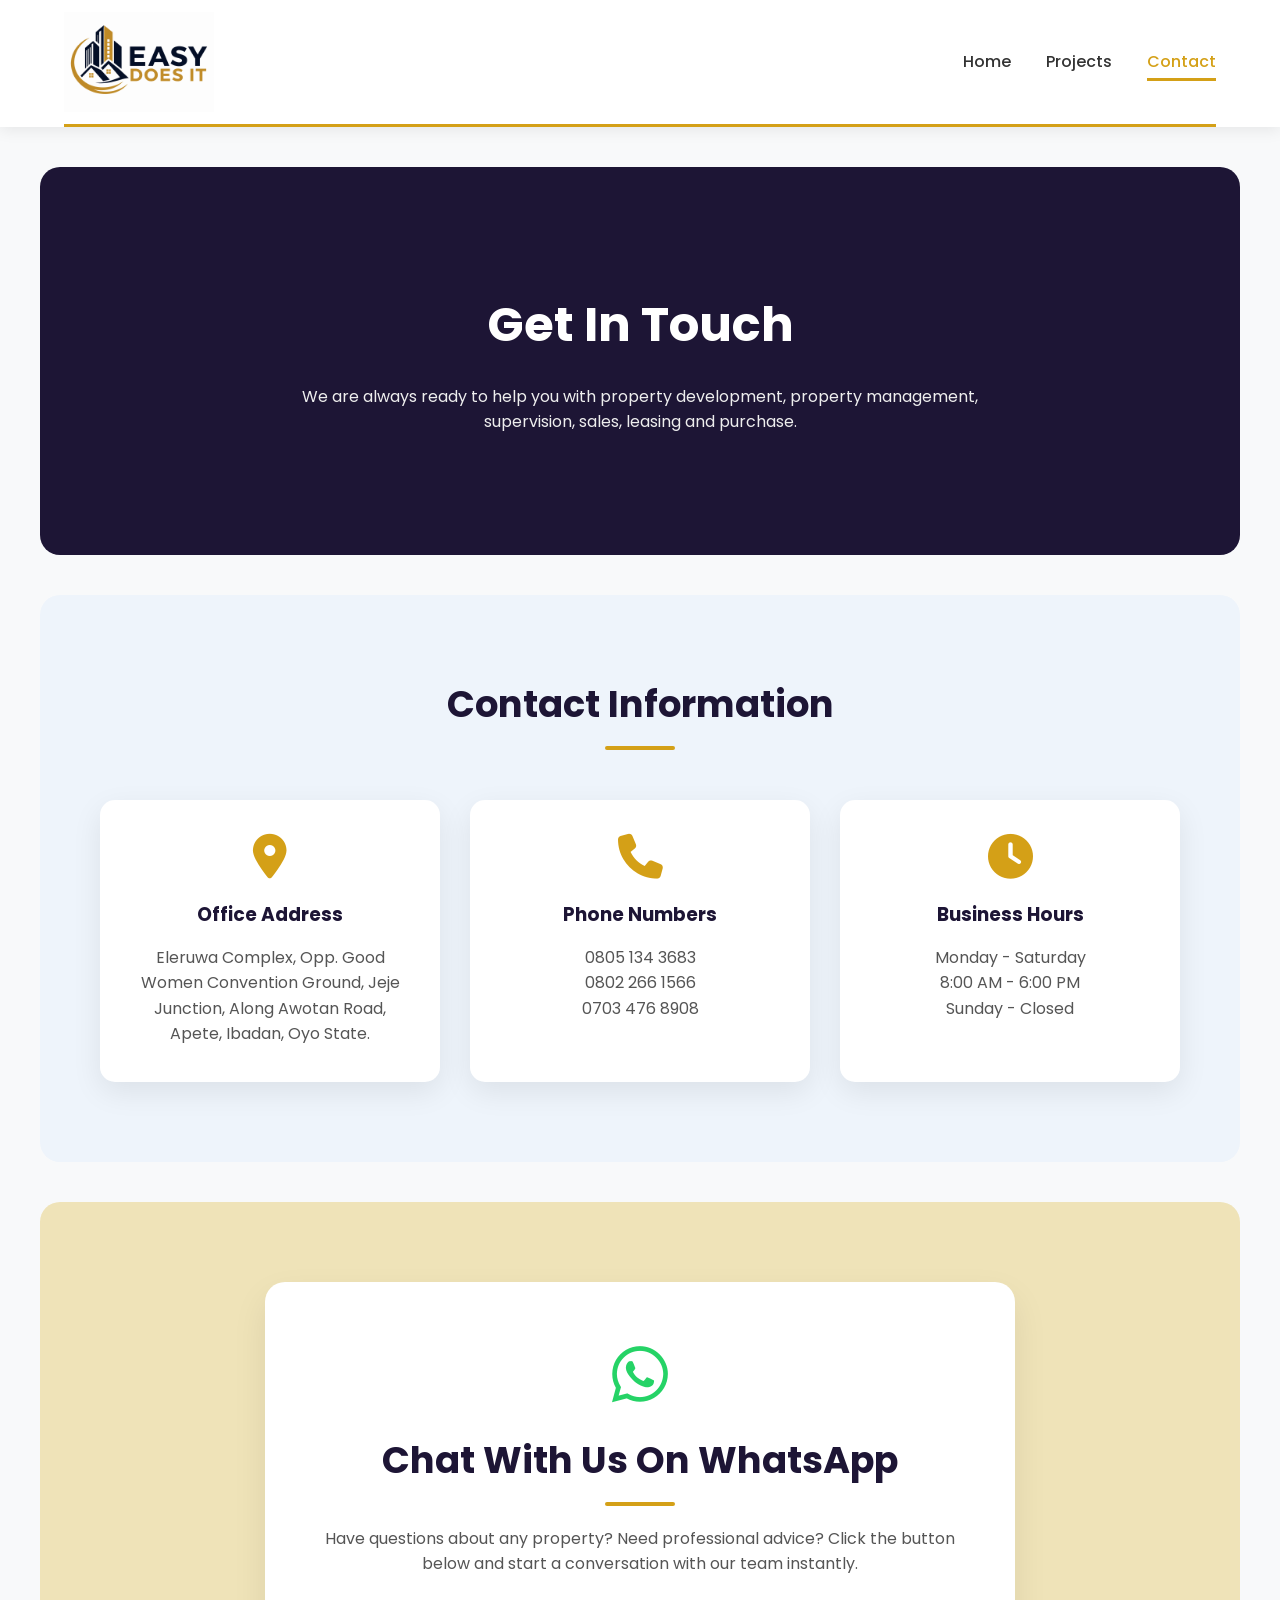
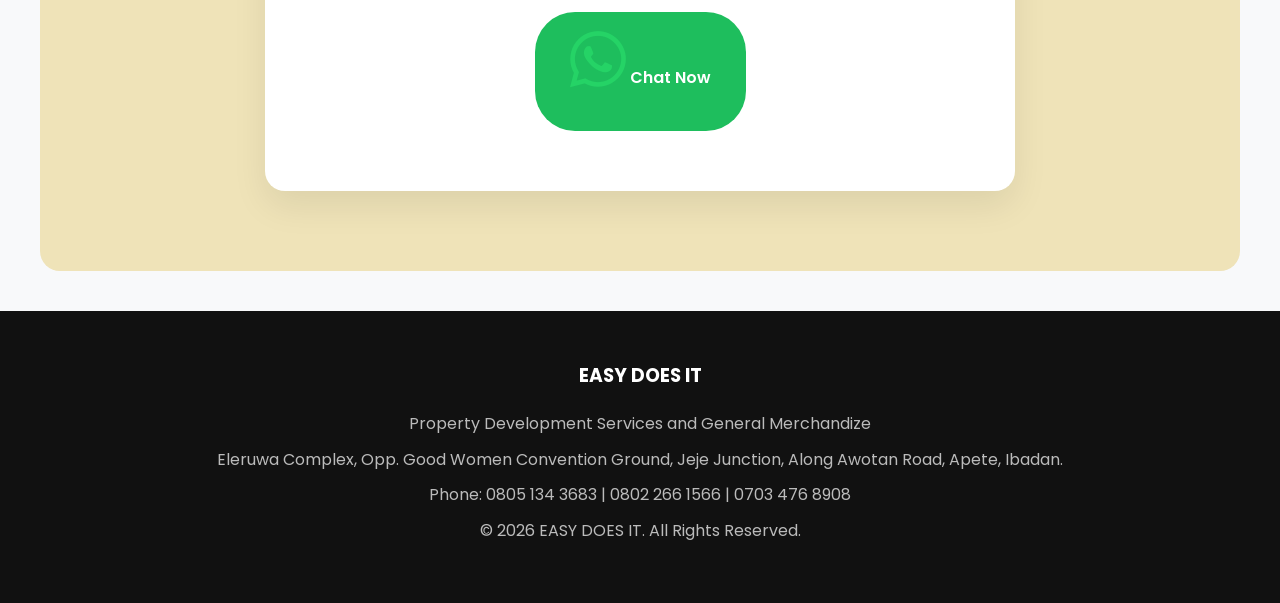
==== contact.html @ e15d1a67 "Update contact page" ====
<!DOCTYPE html>
<html lang="en">

<head>

    <meta charset="UTF-8">

    <meta name="viewport" content="width=device-width, initial-scale=1.0">

    <title>Contact Us | EASY DOES IT</title>

    <link rel="stylesheet" href="CSS/contact.css">

    <!-- Google Fonts -->
    <link href="https://fonts.googleapis.com/css2?family=Poppins:wght@300;400;500;600;700&display=swap" rel="stylesheet">

    <!-- Font Awesome -->
    <link rel="stylesheet"
    href="https://cdnjs.cloudflare.com/ajax/libs/font-awesome/6.6.0/css/all.min.css">

</head>

<body>

    <!-- ================= NAVIGATION ================= -->

    <header>

        <nav class="navbar">

            <div class="logo">

                <a href="index.html">

                    <img src="IMG/logo.png" alt="Easy Does It Logo">

                </a>

            </div>

            <div class="menu-toggle">

                <i class="fas fa-bars"></i>

            </div>

            <ul class="nav-links">

                <li><a href="index.html">Home</a></li>

                <li><a href="projects.html">Projects</a></li>

                <li><a href="contact.html" class="active">Contact</a></li>

            </ul>

        </nav>

    </header>

    <main>

        <!-- ================= HERO ================= -->

        <section class="contact-hero">

            <div class="container">

                <h1>Get In Touch</h1>

                <p>

                    We are always ready to help you with property development,
                    property management, supervision, sales, leasing and purchase.

                </p>

            </div>

        </section>


        <!-- ================= CONTACT INFO ================= -->

        <section class="contact-info">

            <div class="container">

                <h2>Contact Information</h2>

                <div class="contact-grid">

                    <div class="contact-card">

                        <i class="fas fa-location-dot"></i>

                        <h3>Office Address</h3>

                        <p>

                            Eleruwa Complex,
                            Opp. Good Women Convention Ground,
                            Jeje Junction,
                            Along Awotan Road,
                            Apete,
                            Ibadan,
                            Oyo State.

                        </p>

                    </div>

                    <div class="contact-card">

                        <i class="fas fa-phone"></i>

                        <h3>Phone Numbers</h3>

                        <p>0805 134 3683</p>

                        <p>0802 266 1566</p>

                        <p>0703 476 8908</p>

                    </div>

                    <div class="contact-card">

                        <i class="fas fa-clock"></i>

                        <h3>Business Hours</h3>

                        <p>Monday - Saturday</p>

                        <p>8:00 AM - 6:00 PM</p>

                        <p>Sunday - Closed</p>

                    </div>

                </div>

            </div>

        </section>

    

        <!-- ================= WHATSAPP ================= -->

        <section class="whatsapp-section">

            <div class="container">

                <div class="whatsapp-card">

                    <i class="fa-brands fa-whatsapp"></i>

                    <h2>Chat With Us On WhatsApp</h2>

                    <p>

                        Have questions about any property?

                        Need professional advice?

                        Click the button below and start a conversation with our team instantly.

                    </p>

                    <a href="https://wa.me/2348051343683?text=Hello%20EASY%20DOES%20IT.%20I%20am%20interested%20in%20one%20of%20your%20properties."

                    class="btn"

                    target="_blank">

                        <i class="fa-brands fa-whatsapp"></i>

                        Chat Now

                    </a>

                </div>

            </div>

        </section>


    </main>

    <!-- ================= FOOTER ================= -->

    <footer>

        <h3>EASY DOES IT</h3>

        <p>

            Property Development Services and General Merchandize

        </p>

        <p>

            Eleruwa Complex,

            Opp. Good Women Convention Ground,

            Jeje Junction,

            Along Awotan Road,

            Apete,

            Ibadan.

        </p>

        <p>

            Phone:

            0805 134 3683 |

            0802 266 1566 |

            0703 476 8908

        </p>

        <p>

            © 2026 EASY DOES IT.

            All Rights Reserved.

        </p>

    </footer>

    <script src="JAVASCRIPT/script.js"></script>

</body>

</html>
---- CSS/contact.css ----
/* GOOGLE FONT */
@import url('https://fonts.googleapis.com/css2?family=Poppins:wght@300;400;500;600;700;800&display=swap');

/* RESET */
*{
    margin:0;
    padding:0;
    box-sizing:border-box;
}

/* BODY */
body{
    font-family:'Poppins',sans-serif;
    background:#f8f9fa;
    color:#333;
    line-height:1.6;
}

/* LINKS */
a{
    text-decoration:none;
    color:inherit;
}

/* IMAGES */
img{
    width:100%;
    display:block;
}

/* CONTAINER */
.container{
    width:90%;
    max-width:1200px;
    margin:auto;
}

/* HEADINGS */
h1,h2,h3{
    color:#1d1535;
}

/* PARAGRAPHS */
p{
    color:#555;
}

/* BUTTON */
.btn{
    display:inline-block;
    background:#d4a017;
    color:white;
    padding:15px 35px;
    border-radius:40px;
    font-weight:600;
    transition:.3s;
}

.btn:hover{
    background:#b8860b;
    transform:translateY(-3px);
}

/* HEADER */
header{
    width:100%;
    background:white;
    position:sticky;
    top:0;
    z-index:1000;
    box-shadow:0 3px 15px rgba(0,0,0,.08);
}

/* NAVBAR */
.navbar{
    width:90%;
    max-width:1200px;
    margin:auto;
    padding:12px 0;
    display:flex;
    justify-content:space-between;
    align-items:center;
    border-bottom: 3px solid #d4a017;
}

/* LOGO */
.logo img{
    height:100px;
    width:auto;
}

/* NAV LINKS */
.nav-links{
    display:flex;
    gap:35px;
    list-style:none;
}

/* NAV LINKS */
.nav-links a{
    font-weight:500;
    transition:.3s;
    position:relative;
}

/* NAV HOVER */
.nav-links a:hover,
.nav-links a.active{
    color:#d4a017;
}

/* ACTIVE UNDERLINE */
.nav-links a::after{
    content:"";
    position:absolute;
    left:0;
    bottom:-8px;
    width:0;
    height:3px;
    background:#d4a017;
    transition:.3s;
}

.nav-links a:hover::after,
.nav-links a.active::after{
    width:100%;
}

/* MENU */
.menu-toggle{
    display:none;
    font-size:1.8rem;
    cursor:pointer;
}

/* HERO */
.contact-hero{
    background-color: #1d1535;
    background-size:cover;
    background-position:center;
    text-align:center;
    padding:120px 20px;
    margin: 40px;
    border-radius: 20px;
}

.contact-hero h1{
    color:white;
    font-size:3rem;
}

.contact-hero p{
    color:#eee;
    max-width:700px;
    margin:20px auto 0;
}

/* SECTIONS */
section{
    padding:80px 0;
}

/* TITLES */
section h2{
    text-align:center;
    font-size:2.3rem;
    margin-bottom:20px;
}

/* GOLD LINE */
section h2::after{
    content:"";
    display:block;
    width:70px;
    height:4px;
    background:#d4a017;
    margin:12px auto 0;
    border-radius:50px;
}

/* INTRO */
.contact-intro{
    background:white;
}

.contact-intro p{
    max-width:800px;
    margin:auto;
    text-align:center;
}

/* CONTACT INFO */
.contact-info{
    background:#eef4fb;
    margin: 40px;
    border-radius: 20px;
}

/* GRID */
.contact-grid{
    display:grid;
    grid-template-columns:repeat(auto-fit,minmax(280px,1fr));
    gap:30px;
    margin-top:50px;
}

/* CARD */
.contact-card{
    background:white;
    border-radius:15px;
    padding:35px;
    text-align:center;
    box-shadow:0 10px 30px rgba(0,0,0,.08);
    transition:.3s;
}

.contact-card:hover{
    transform:translateY(-8px);
}

.contact-card i{
    font-size:2.8rem;
    color:#d4a017;
    margin-bottom:20px;
}

.contact-card h3{
    margin-bottom:15px;
}


/* WHATSAPP */
.whatsapp-section{
    background: #efe3b8;
    margin: 40px;
    border-radius: 20px;
}

/* WHATSAPP CARD */
.whatsapp-card{
    max-width:750px;
    margin:auto;
    background:white;
    padding:60px;
    text-align:center;
    border-radius:20px;
    box-shadow:0 15px 35px rgba(0,0,0,.08);
}

.whatsapp-card .fa-whatsapp{
    font-size:4rem;
    color:#25D366;
    margin-bottom:25px;
}

.whatsapp-card p{
    margin:20px 0 35px;
}

.whatsapp-card .btn{
    background: #1ebe5d;
}

.whatsapp-card .btn:hover{
    background:#30df76;
}


/* FOOTER */
footer{
    background:#111;
    color:#bbb;
    text-align:center;
    padding:50px 20px;
}

footer h3{
    color:white;
    margin-bottom:20px;
}

footer p{
    color:#bbb;
    margin:10px 0;
}

/* MOBILE */
@media(max-width:768px){

    .navbar{
        padding:10px 0;
    }

    .logo img{
        height:45px;
    }

    .menu-toggle{
        display:block;
    }

    .nav-links{
        display:none;
        flex-direction:column;
        width:100%;
        margin-top:20px;
        text-align:center;
        gap:15px;
    }

    .nav-links.active{
        display:flex;
    }

    .contact-info,
    .whatsapp-section{
        margin: 20px;
    }

    .contact-hero{
        padding:90px 20px;
    }

    .contact-hero h1{
        font-size:2.2rem;
    }

    section h2{
        font-size:1.9rem;
    }

    .contact-grid,
    .why-grid{
        grid-template-columns:1fr;
    }

    .whatsapp-card{
        padding:35px 25px;
    }

    .btn{
        width:100%;
        text-align:center;
    }
}
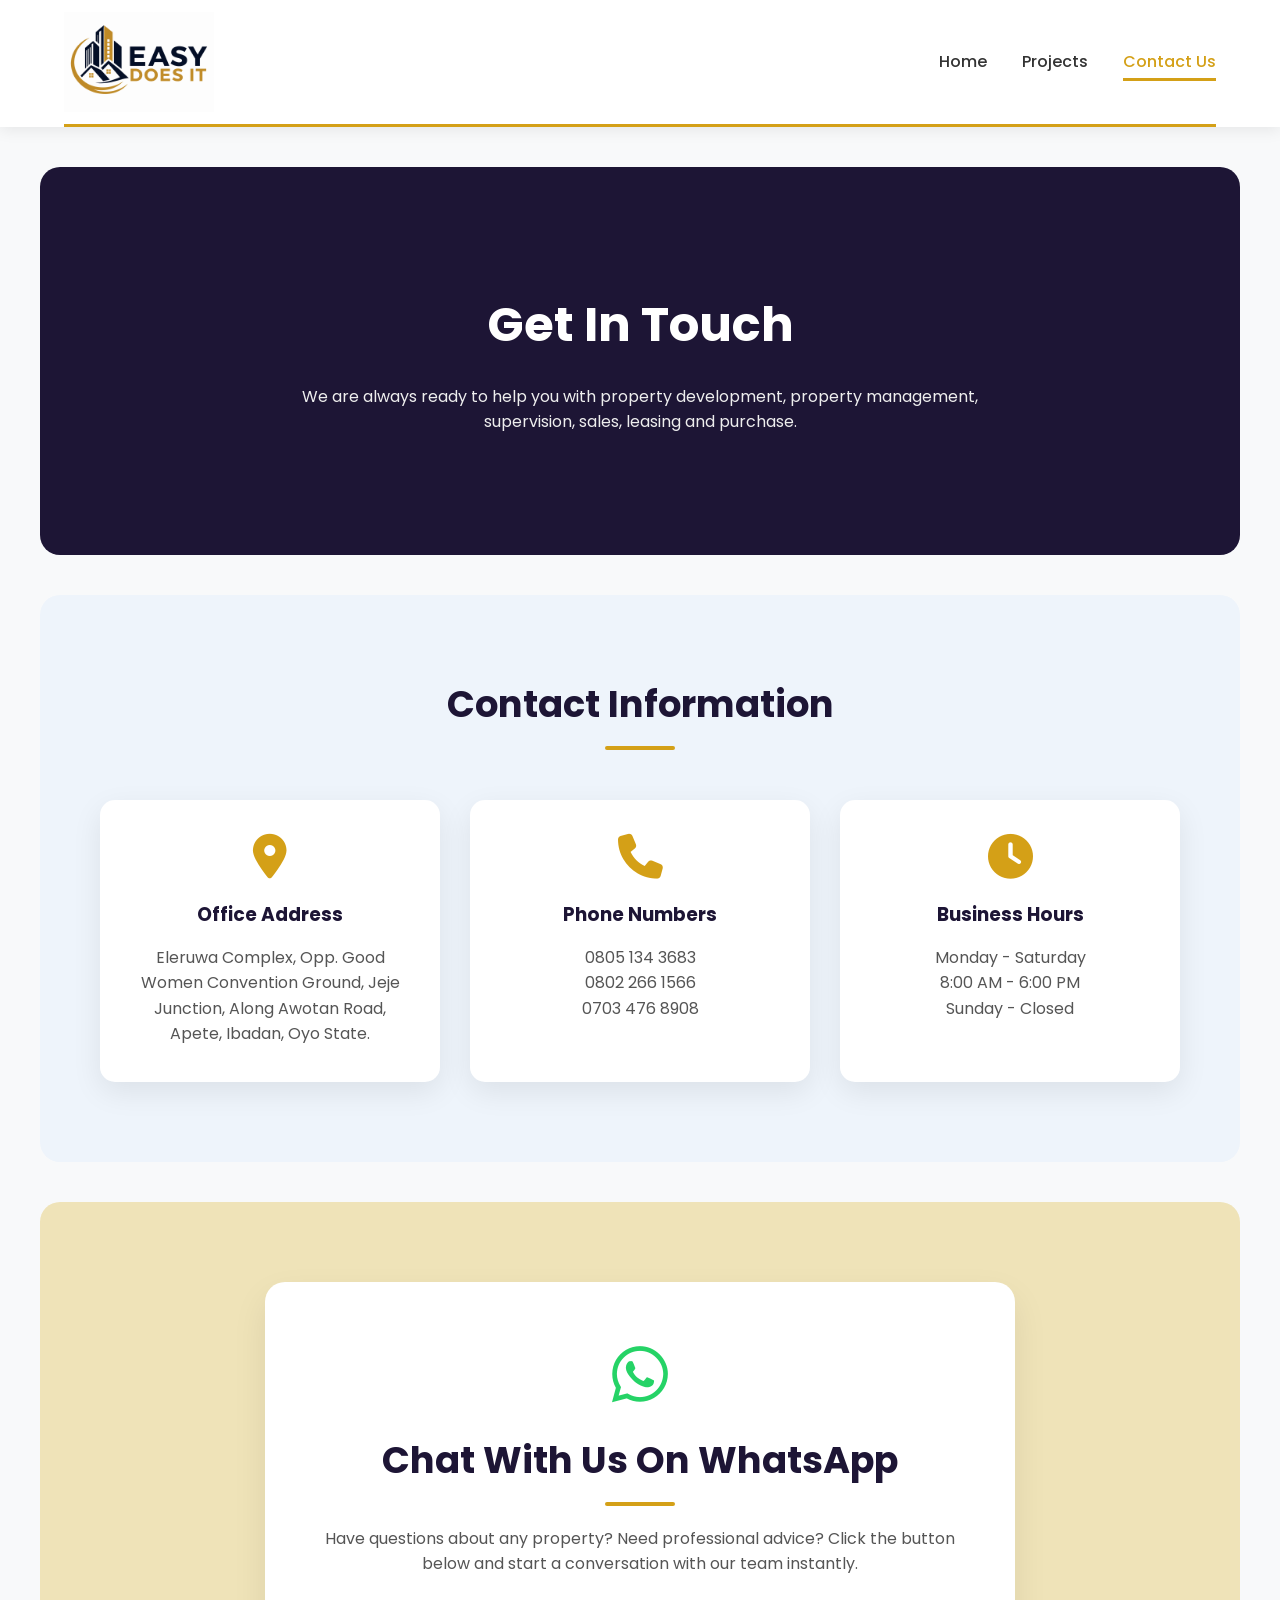
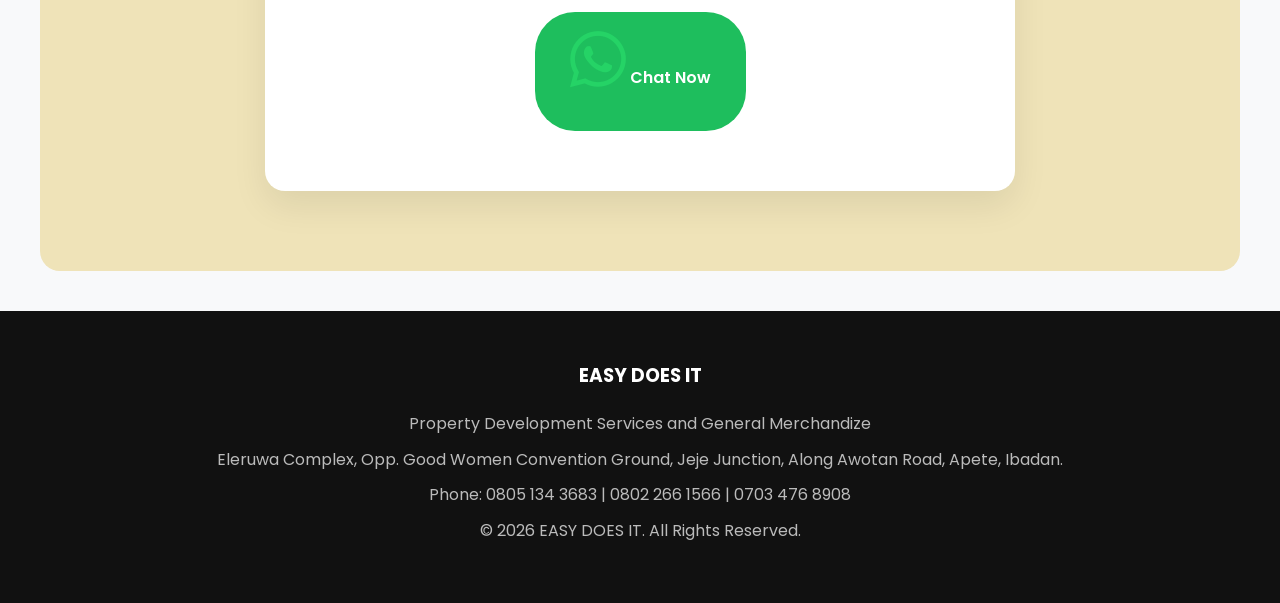
==== commit 2d21a2ba: "Updated mobile responsiveness" ====
--- a/contact.html
+++ b/contact.html
@@ -50,7 +50,7 @@
 
                 <li><a href="projects.html">Projects</a></li>
 
-                <li><a href="contact.html" class="active">Contact</a></li>
+                <li><a href="contact.html" class="active">Contact Us</a></li>
 
             </ul>
 
--- a/CSS/contact.css
+++ b/CSS/contact.css
@@ -292,7 +292,7 @@
     }
 
     .logo img{
-        height:45px;
+        height:70px;
     }
 
     .menu-toggle{
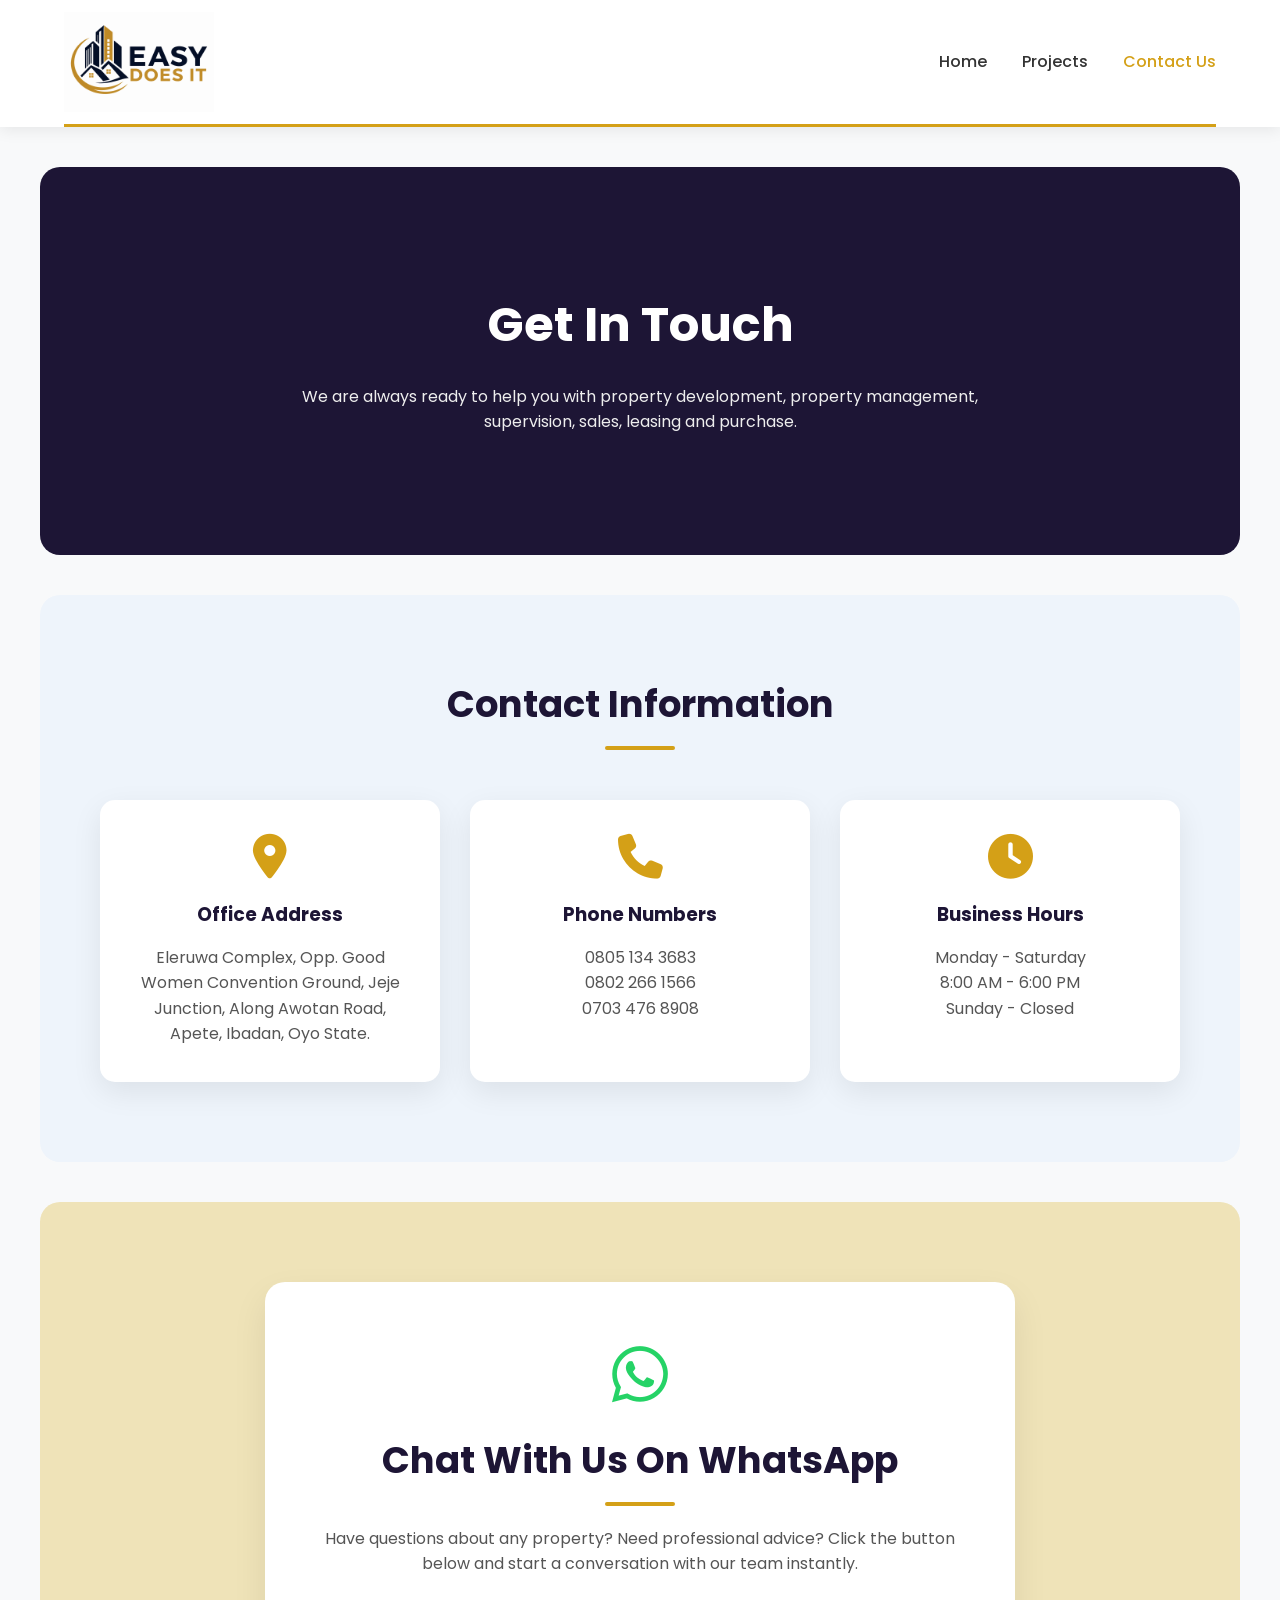
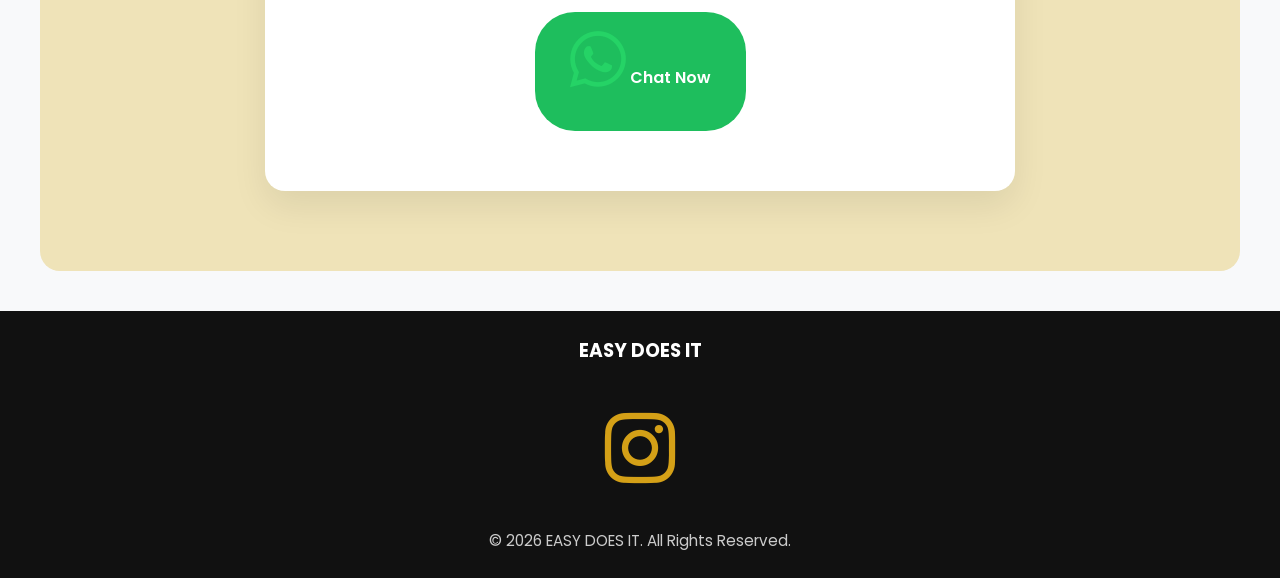
==== commit a26c211a: "Updated website design and mobile responsiveness" ====
--- a/contact.html
+++ b/contact.html
@@ -195,48 +195,16 @@
 
         <h3>EASY DOES IT</h3>
 
+        <div class="footer-social">
+            <a href="https://instagram.com/YOUR_INSTAGRAM_USERNAME" target="_blank">
+                <i class="fab fa-instagram"></i>
+            </a>
+        </div>
+
         <p>
-
-            Property Development Services and General Merchandize
-
+            © 2026 EASY DOES IT. All Rights Reserved.
         </p>
 
-        <p>
-
-            Eleruwa Complex,
-
-            Opp. Good Women Convention Ground,
-
-            Jeje Junction,
-
-            Along Awotan Road,
-
-            Apete,
-
-            Ibadan.
-
-        </p>
-
-        <p>
-
-            Phone:
-
-            0805 134 3683 |
-
-            0802 266 1566 |
-
-            0703 476 8908
-
-        </p>
-
-        <p>
-
-            © 2026 EASY DOES IT.
-
-            All Rights Reserved.
-
-        </p>
-
     </footer>
 
     <script src="JAVASCRIPT/script.js"></script>
--- a/CSS/contact.css
+++ b/CSS/contact.css
@@ -99,31 +99,17 @@
 /* NAV LINKS */
 .nav-links a{
     font-weight:500;
-    transition:.3s;
+    
     position:relative;
 }
 
-/* NAV HOVER */
-.nav-links a:hover,
+.nav-links a:hover{
+    color: #d4a017;
+}
+
+/* ACTIVE LINK */
 .nav-links a.active{
-    color:#d4a017;
-}
-
-/* ACTIVE UNDERLINE */
-.nav-links a::after{
-    content:"";
-    position:absolute;
-    left:0;
-    bottom:-8px;
-    width:0;
-    height:3px;
-    background:#d4a017;
-    transition:.3s;
-}
-
-.nav-links a:hover::after,
-.nav-links a.active::after{
-    width:100%;
+    color: #d4a017;
 }
 
 /* MENU */
@@ -271,7 +257,7 @@
     background:#111;
     color:#bbb;
     text-align:center;
-    padding:50px 20px;
+    padding:25px 20px;
 }
 
 footer h3{
@@ -279,37 +265,70 @@
     margin-bottom:20px;
 }
 
+.footer-social{
+    margin-bottom: 15px;
+}
+
+.footer-social a{
+    color: #d4a017;
+    font-size: 5rem;
+    transition: 0.3s;
+}
+
+.footer-social a:hover{
+    color: #fff;
+    transform: scale(1.1);
+}
+
 footer p{
-    color:#bbb;
-    margin:10px 0;
-}
+    font-size: 0.95rem;
+    color: #ccc;
+    margin: 0;
+}
+
+
 
 /* MOBILE */
 @media(max-width:768px){
 
+    @media (max-width:768px){
+
     .navbar{
-        padding:10px 0;
-    }
-
-    .logo img{
-        height:70px;
+        display:flex;
+        justify-content:space-between;
+        align-items:center;
+        position:relative;
     }
 
     .menu-toggle{
         display:block;
+        font-size:2rem;
+        cursor:pointer;
     }
 
     .nav-links{
         display:none;
         flex-direction:column;
+        position:absolute;
+        top:100%;
+        left:0;
         width:100%;
-        margin-top:20px;
+        background:#fff;
         text-align:center;
-        gap:15px;
+        padding:30px 0;
+        gap:30px;
+        box-shadow:0 8px 20px rgba(0,0,0,.15);
+        z-index:1000;
     }
 
     .nav-links.active{
         display:flex;
+    }
+
+}
+
+    .logo img{
+        height:70px;
     }
 
     .contact-info,
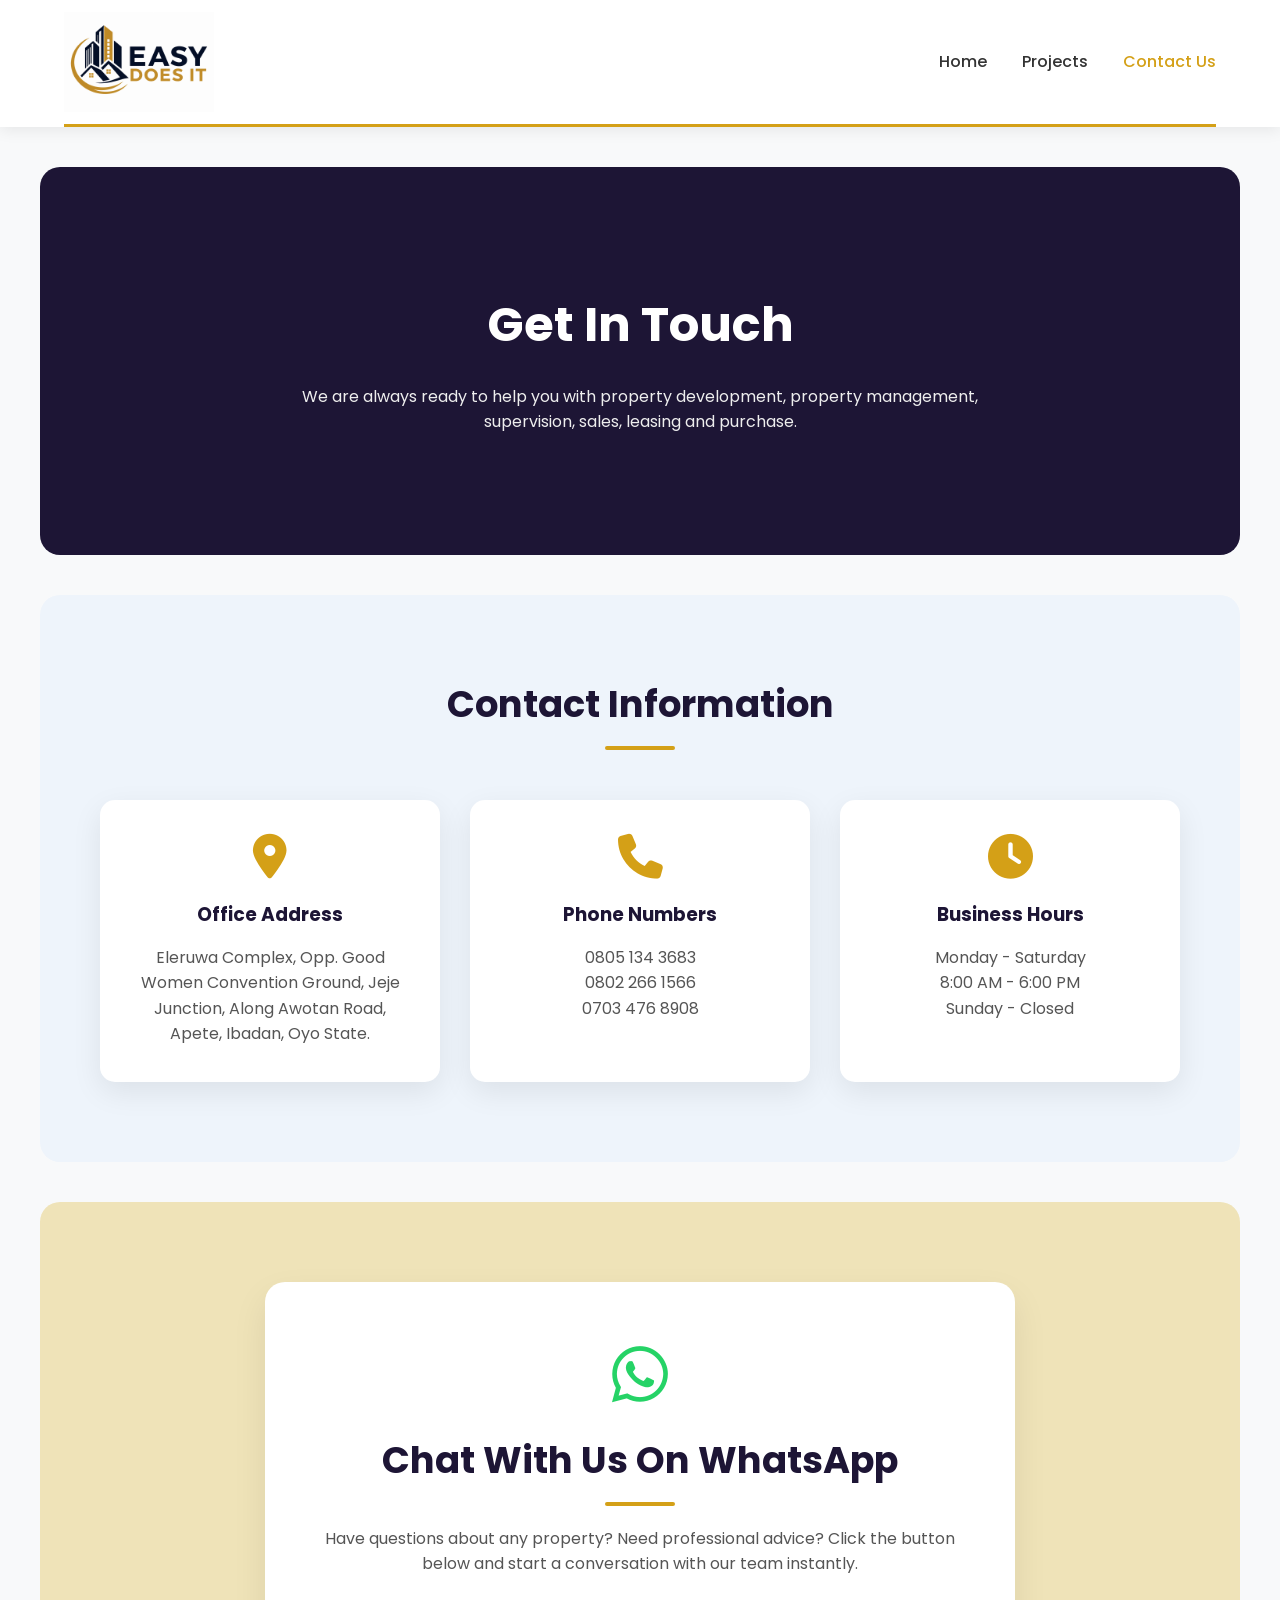
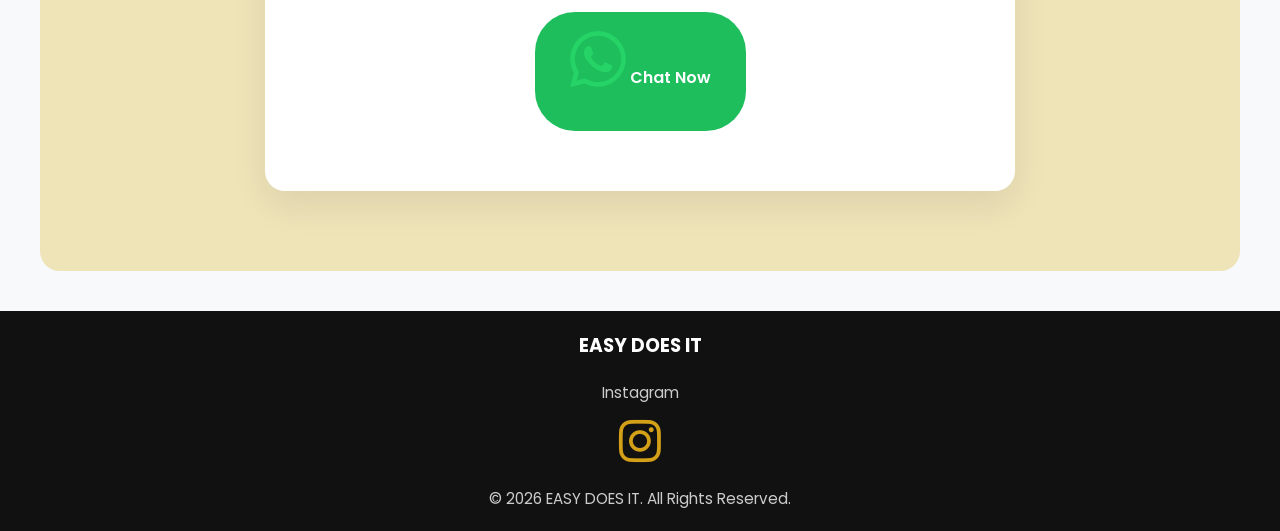
==== commit 8c597686: "Updated website design and mobile responsiveness" ====
--- a/contact.html
+++ b/contact.html
@@ -195,11 +195,13 @@
 
         <h3>EASY DOES IT</h3>
 
+        <p>Instagram</p>
+
         <div class="footer-social">
             <a href="https://instagram.com/YOUR_INSTAGRAM_USERNAME" target="_blank">
                 <i class="fab fa-instagram"></i>
             </a>
-        </div>
+        </div>    
 
         <p>
             © 2026 EASY DOES IT. All Rights Reserved.
--- a/CSS/contact.css
+++ b/CSS/contact.css
@@ -257,7 +257,7 @@
     background:#111;
     color:#bbb;
     text-align:center;
-    padding:25px 20px;
+    padding:20px 20px;
 }
 
 footer h3{
@@ -266,12 +266,12 @@
 }
 
 .footer-social{
-    margin-bottom: 15px;
+    margin-bottom: 5px;
 }
 
 .footer-social a{
     color: #d4a017;
-    font-size: 5rem;
+    font-size: 3rem;
     transition: 0.3s;
 }
 
